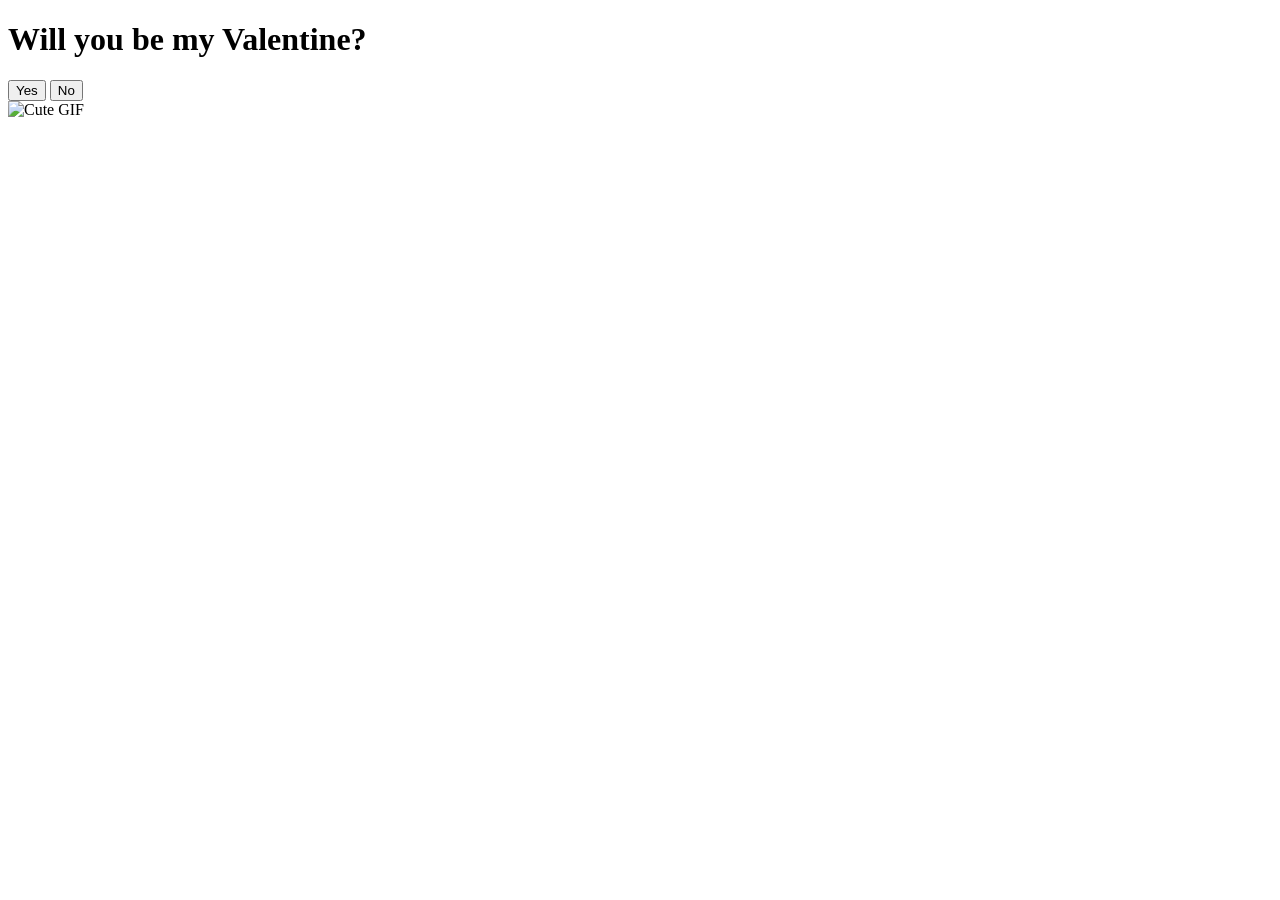
==== index.html @ 749ca713 "Add files via upload" ====
<!DOCTYPE html>
<html lang="en">
<head>
    <meta charset="UTF-8">
    <meta name="viewport" content="width=device-width, initial-scale=1.0">
    <title>Will You Be My Valentine?</title>
    <link rel="stylesheet" href="styles.css">
</head>
<body>
    <div class="container">
        <h1>Will you be my Valentine?</h1>
        <div class="buttons">
            <button class="yes-button" onclick="handleYesClick()">Yes</button>
            <button class="no-button" onclick="handleNoClick()">No</button>
        </div>
        <div class="gif_container">
            <img src="https://media1.giphy.com/media/v1.Y2lkPTc5MGI3NjExbW5lenZyZHI5OXM2eW95b3pmMG40cWVrMDhtNjVuM3A4dGNxa2g2dSZlcD12MV9pbnRlcm5hbF9naWZfYnlfaWQmY3Q9cw/VM1fcpu2bKs1e2Kdbj/giphy.gif" alt="Cute GIF">
        </div>
    </div>
    <script src="script.js"></script>
</body>
</html>
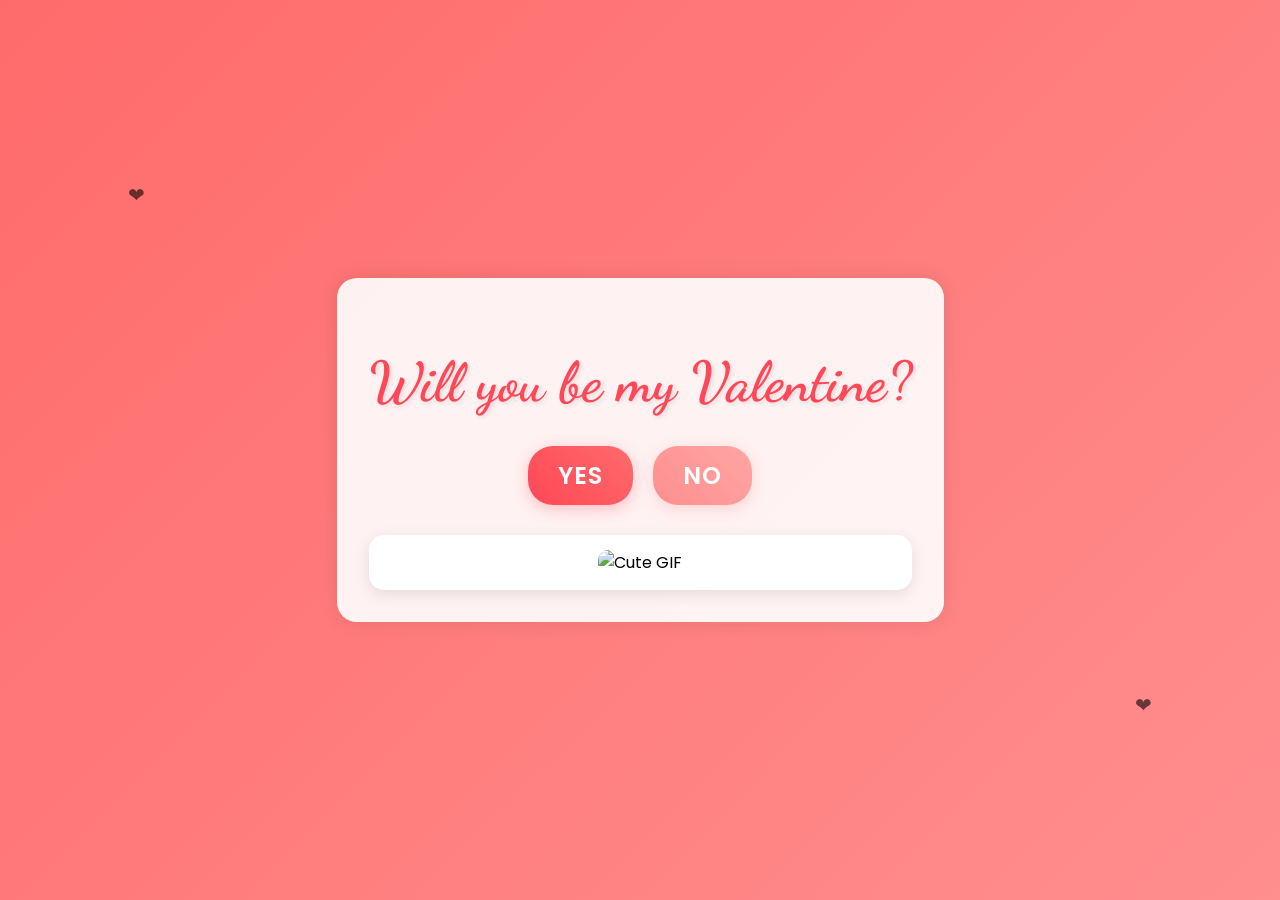
==== commit 4f70b2db: "Add files via upload" ====
--- a/index.html
+++ b/index.html
@@ -1,11 +1,10 @@
-
 <!DOCTYPE html>
 <html lang="en">
 <head>
     <meta charset="UTF-8">
     <meta name="viewport" content="width=device-width, initial-scale=1.0">
     <title>Will You Be My Valentine?</title>
-    <link rel="stylesheet" href="styles.css">
+    <link rel="stylesheet" href="assets/styles.css">
 </head>
 <body>
     <div class="container">
@@ -18,6 +17,6 @@
             <img src="https://media1.giphy.com/media/v1.Y2lkPTc5MGI3NjExbW5lenZyZHI5OXM2eW95b3pmMG40cWVrMDhtNjVuM3A4dGNxa2g2dSZlcD12MV9pbnRlcm5hbF9naWZfYnlfaWQmY3Q9cw/VM1fcpu2bKs1e2Kdbj/giphy.gif" alt="Cute GIF">
         </div>
     </div>
-    <script src="script.js"></script>
+    <script src="assets/script.js"></script>
 </body>
 </html>
--- a/assets/styles.css
+++ b/assets/styles.css
@@ -0,0 +1,141 @@
+@import url('https://fonts.googleapis.com/css2?family=Dancing+Script:wght@700&family=Poppins:wght@400;600&display=swap');
+
+body {
+    display: flex;
+    justify-content: center;
+    align-items: center;
+    height: 100vh;
+    margin: 0;
+    background: linear-gradient(135deg, #ff6b6b, #ff8e8e);
+    font-family: 'Poppins', sans-serif;
+    flex-direction: column;
+    position: relative;
+    overflow: hidden;
+}
+
+body::before,
+body::after {
+    content: '❤';
+    position: fixed;
+    font-size: 20px;
+    animation: float 6s infinite;
+    opacity: 0.6;
+}
+
+body::before {
+    left: 10%;
+    top: 20%;
+    animation-delay: 0s;
+}
+
+body::after {
+    right: 10%;
+    bottom: 20%;
+    animation-delay: 3s;
+}
+
+@keyframes float {
+    0%, 100% { transform: translateY(0); }
+    50% { transform: translateY(-20px); }
+}
+
+.container {
+    text-align: center;
+    background: rgba(255, 255, 255, 0.9);
+    padding: 2rem;
+    border-radius: 20px;
+    box-shadow: 0 0 20px rgba(0, 0, 0, 0.1);
+    animation: fadeIn 1s ease-in;
+    position: relative;
+    z-index: 1;
+}
+
+@keyframes fadeIn {
+    from { opacity: 0; transform: translateY(20px); }
+    to { opacity: 1; transform: translateY(0); }
+}
+
+h1 {
+    font-family: 'Dancing Script', cursive;
+    font-size: 3.5em;
+    color: #ff4757;
+    margin-bottom: 1.5rem;
+    text-shadow: 2px 2px 4px rgba(0, 0, 0, 0.1);
+}
+
+.buttons {
+    margin-top: 30px;
+    display: flex;
+    gap: 20px;
+    justify-content: center;
+}
+
+.yes-button, .no-button {
+    font-size: 1.5em;
+    padding: 12px 30px;
+    border: none;
+    border-radius: 25px;
+    cursor: pointer;
+    transition: all 0.3s ease;
+    font-family: 'Poppins', sans-serif;
+    font-weight: 600;
+    text-transform: uppercase;
+    letter-spacing: 1px;
+}
+
+.yes-button {
+    background: linear-gradient(45deg, #ff4757, #ff6b6b);
+    color: white;
+    box-shadow: 0 4px 15px rgba(255, 71, 87, 0.3);
+}
+
+.yes-button:hover {
+    transform: scale(1.05);
+    box-shadow: 0 6px 20px rgba(255, 71, 87, 0.4);
+}
+
+.no-button {
+    background: linear-gradient(45deg, #ff8e8e, #ffa5a5);
+    color: white;
+    box-shadow: 0 4px 15px rgba(255, 142, 142, 0.3);
+}
+
+.no-button:hover {
+    transform: scale(1.05);
+    box-shadow: 0 6px 20px rgba(255, 142, 142, 0.4);
+}
+
+.gif_container {
+    margin-top: 30px;
+    padding: 15px;
+    background: white;
+    border-radius: 15px;
+    box-shadow: 0 4px 15px rgba(0, 0, 0, 0.1);
+}
+
+.gif_container img {
+    max-width: 100%;
+    height: auto;
+    border-radius: 10px;
+    transition: transform 0.3s ease;
+}
+
+.gif_container img:hover {
+    transform: scale(1.02);
+}
+
+@media (max-width: 768px) {
+    h1 {
+        font-size: 2.5em;
+    }
+    
+    .yes-button, .no-button {
+        font-size: 1.2em;
+        padding: 10px 20px;
+    }
+    
+    .container {
+        padding: 1.5rem;
+        margin: 20px;
+    }
+}
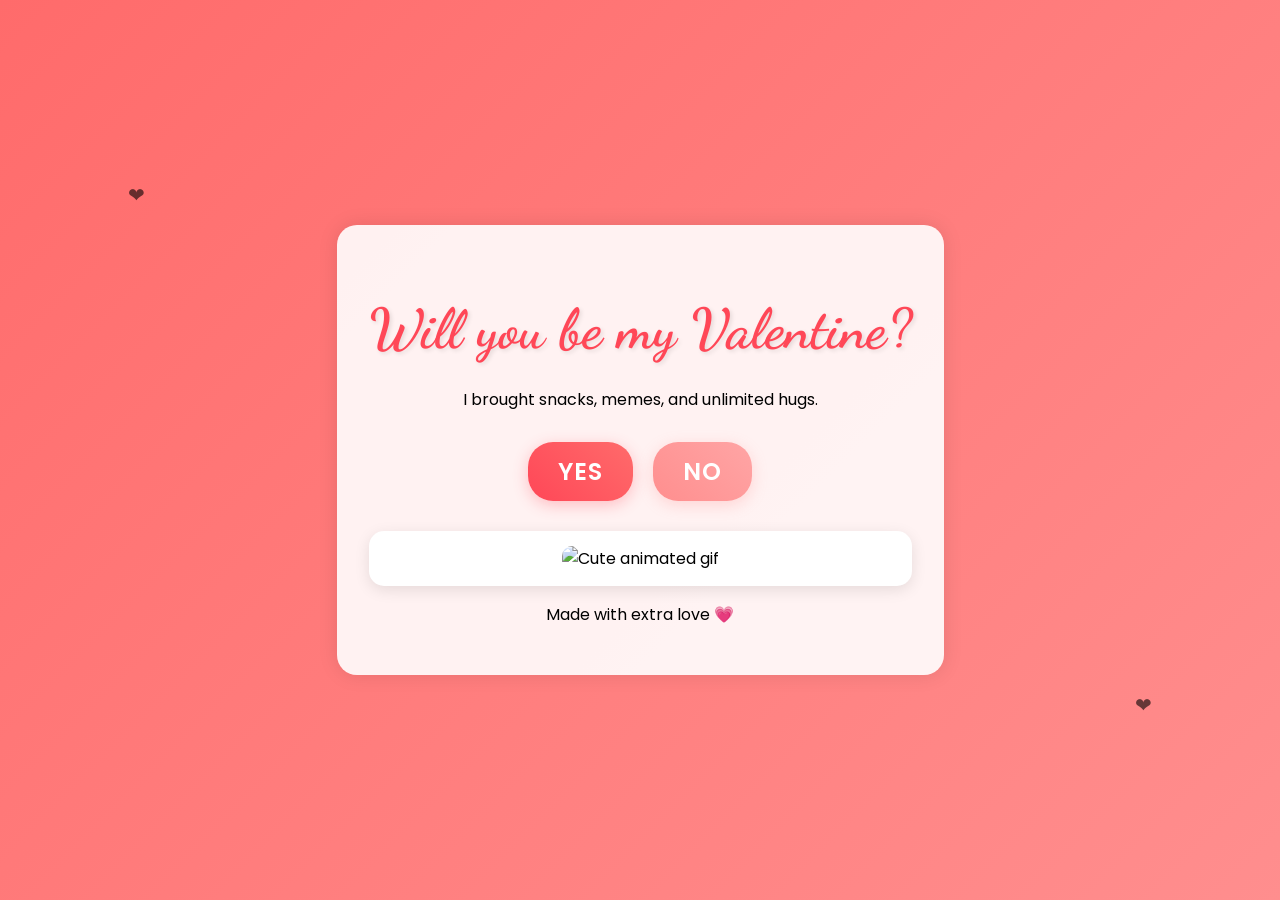
==== commit b571e0a8: "Update index.html" ====
--- a/index.html
+++ b/index.html
@@ -4,19 +4,29 @@
     <meta charset="UTF-8">
     <meta name="viewport" content="width=device-width, initial-scale=1.0">
     <title>Will You Be My Valentine?</title>
+    <meta name="theme-color" content="#ff6aa2">
     <link rel="stylesheet" href="assets/styles.css">
 </head>
 <body>
-    <div class="container">
+    <div class="floating-hearts" aria-hidden="true"></div>
+
+    <main class="container" role="main">
         <h1>Will you be my Valentine?</h1>
-        <div class="buttons">
+        <p class="subtitle">I brought snacks, memes, and unlimited hugs.</p>
+
+        <div class="buttons" role="group" aria-label="Valentine response">
             <button class="yes-button" onclick="handleYesClick()">Yes</button>
             <button class="no-button" onclick="handleNoClick()">No</button>
         </div>
+
+        <p class="hint" aria-live="polite"></p>
+
         <div class="gif_container">
-            <img src="https://media1.giphy.com/media/v1.Y2lkPTc5MGI3NjExbW5lenZyZHI5OXM2eW95b3pmMG40cWVrMDhtNjVuM3A4dGNxa2g2dSZlcD12MV9pbnRlcm5hbF9naWZfYnlfaWQmY3Q9cw/VM1fcpu2bKs1e2Kdbj/giphy.gif" alt="Cute GIF">
+            <img src="https://media1.giphy.com/media/v1.Y2lkPTc5MGI3NjExbW5lenZyZHI5OXM2eW95b3pmMG40cWVrMDhtNjVuM3A4dGNxa2g2dSZlcD12MV9pbnRlcm5hbF9naWZfYnlfaWQmY3Q9cw/VM1fcpu2bKs1e2Kdbj/giphy.gif" alt="Cute animated gif">
         </div>
-    </div>
+
+        <p class="footer">Made with extra love 💗</p>
+    </main>
     <script src="assets/script.js"></script>
 </body>
-</html>+</html>
